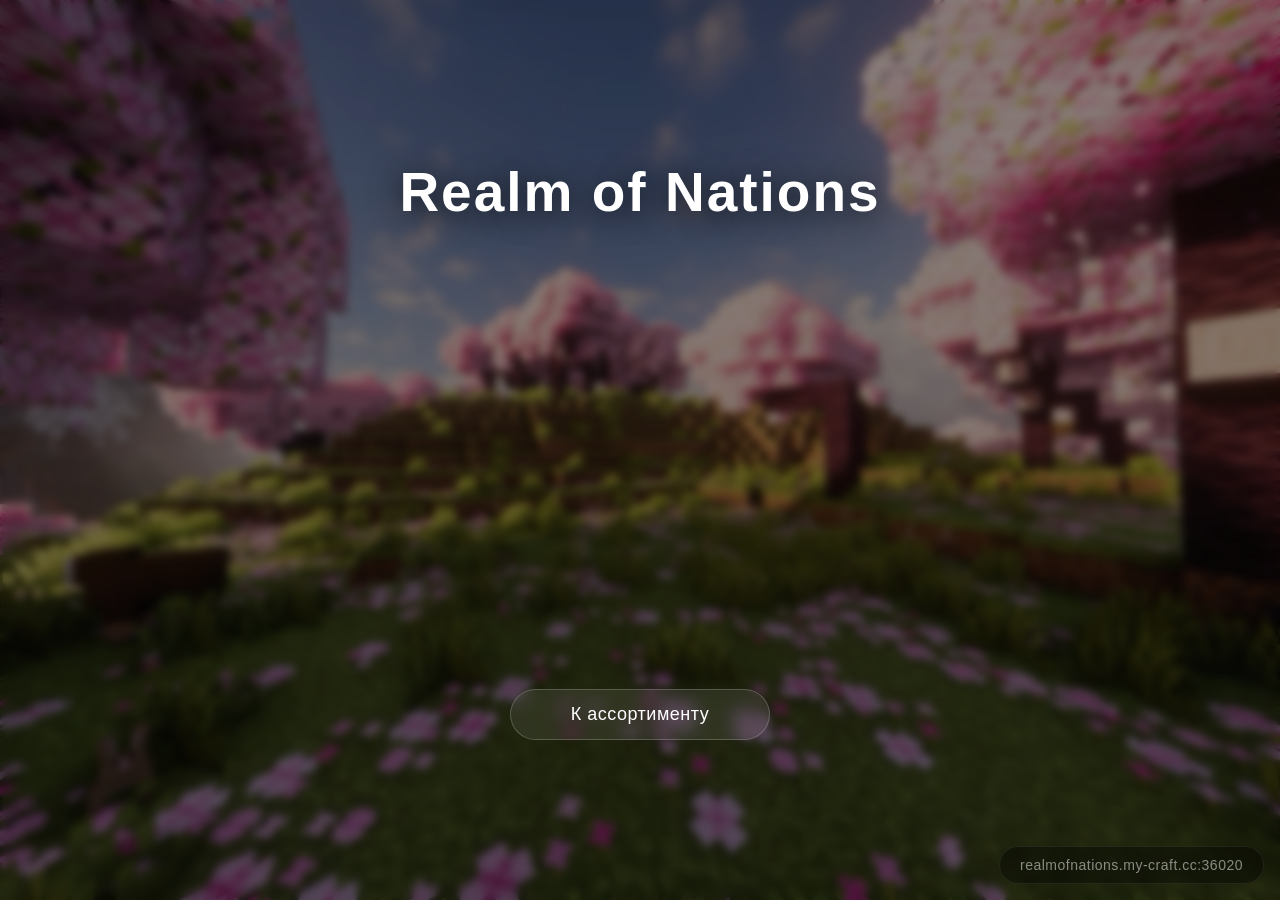
==== index.html @ d2fc2464 "Update index.html" ====
<!DOCTYPE html>
<html lang="ru">
<head>
    <meta charset="UTF-8">
    <meta name="viewport" content="width=device-width, initial-scale=1.0">
    <title>Realm of Nations</title>
    <link rel="stylesheet" href="style.css">
</head>
<body>

    <section class="hero">
        <div class="overlay"></div>

        <!-- Контент по центру -->
        <div class="hero-content">
            <h1>Realm of Nations</h1>
            <button class="btn" onclick="window.location.href='assortment.html'">К ассортименту</button>
        </div>

        <!-- IP в правом нижнем углу -->
        <div class="ip-corner" onclick="copyIP()">
            <span>realmofnations.my-craft.cc:36020</span>
        </div>
    </section>

    <script>
        function copyIP() {
            const ip = 'realmofnations.my-craft.cc:36020';
            navigator.clipboard.writeText(ip);
            alert('✅ IP скопирован: ' + ip);
        }
    </script>

</body>
</html>
---- style.css ----
* {
    margin: 0;
    padding: 0;
    box-sizing: border-box;
}

body {
    font-family: 'Segoe UI', Tahoma, Geneva, Verdana, sans-serif;
    height: 100vh;
    overflow: hidden;
}

.hero {
    position: relative;
    width: 100%;
    height: 100vh;
    background: url('1.jpg') center/cover no-repeat;
    display: flex;
    align-items: center;
    justify-content: center;
    text-align: center;
}

.hero::before {
    content: '';
    position: absolute;
    inset: 0;
    background: inherit;
    filter: blur(4px);
    z-index: 0;
}

.overlay {
    position: absolute;
    inset: 0;
    background: rgba(0, 0, 0, 0.45);
    z-index: 1;
}

/* ===== КОНТЕНТ ПО ЦЕНТРУ ===== */
.hero-content {
    position: relative;
    z-index: 2;
    color: #fff;
    padding: 20px;
    display: flex;
    flex-direction: column;
    align-items: center;
    justify-content: center;
}

.hero-content h1 {
    font-size: 55px;
    font-weight: 700;
    letter-spacing: 2px;
    text-shadow: 0 4px 30px rgba(0, 0, 0, 0.7);
    margin-bottom: 30px;
}

/* ===== КНОПКА "К АССОРТИМЕНТУ" ===== */
.btn {
    display: inline-block;
    background: rgba(255, 255, 255, 0.08);
    backdrop-filter: blur(8px);
    border: 1px solid rgba(255, 255, 255, 0.2);
    color: #fff;
    padding: 14px 56px;
    font-size: 18px;
    font-weight: 500;
    border-radius: 40px;
    cursor: pointer;
    transition: all 0.3s ease;
    letter-spacing: 0.5px;
    min-width: 260px;
    margin-top: 435px; /* Было 450, уменьшил на 15px */
}

.btn:hover {
    background: rgba(255, 255, 255, 0.18);
    border-color: rgba(255, 255, 255, 0.4);
    transform: scale(1.03);
    box-shadow: 0 0 40px rgba(255, 255, 255, 0.06);
}

/* ===== IP В ПРАВОМ НИЖНЕМ УГЛУ ===== */
.ip-corner {
    position: absolute;
    bottom: 16px;
    right: 16px;
    z-index: 2;
    background: rgba(0, 0, 0, 0.35);
    backdrop-filter: blur(6px);
    border: 1px solid rgba(255, 255, 255, 0.08);
    padding: 10px 20px;
    border-radius: 30px;
    font-size: 14px;
    color: rgba(255, 255, 255, 0.5);
    letter-spacing: 0.5px;
    transition: all 0.3s ease;
    cursor: pointer;
    user-select: none;
}

.ip-corner:hover {
    background: rgba(0, 0, 0, 0.5);
    border-color: rgba(255, 255, 255, 0.15);
    color: rgba(255, 255, 255, 0.8);
}

/* ===== АДАПТИВ ===== */
@media (max-width: 768px) {
    .hero-content h1 {
        font-size: 36px;
        margin-bottom: 20px;
    }
    .btn {
        padding: 12px 32px;
        font-size: 15px;
        min-width: 200px;
        margin-top: 235px; /* Тоже поднимаем на 15px */
    }
    .ip-corner {
        bottom: 15px;
        right: 15px;
        padding: 6px 14px;
        font-size: 11px;
    }
}
/* ===== СТРАНИЦА АССОРТИМЕНТА ===== */
.subtitle {
    font-size: 18px;
    color: rgba(255, 255, 255, 0.7);
    margin-bottom: 40px;
}

.assortment-grid {
    display: grid;
    grid-template-columns: repeat(auto-fit, minmax(260px, 1fr));
    gap: 24px;
    max-width: 1100px;
    margin: 0 auto 40px;
    width: 100%;
}

.assortment-card {
    background: rgba(255, 255, 255, 0.06);
    backdrop-filter: blur(8px);
    border: 1px solid rgba(255, 255, 255, 0.1);
    border-radius: 16px;
    padding: 24px 20px;
    text-align: center;
    transition: all 0.3s ease;
}

.assortment-card:hover {
    transform: translateY(-6px);
    border-color: rgba(255, 215, 0, 0.3);
    box-shadow: 0 8px 30px rgba(0, 0, 0, 0.3);
}

.card-icon {
    font-size: 40px;
    margin-bottom: 8px;
}

.assortment-card h3 {
    font-size: 22px;
    color: #ffd700;
    margin-bottom: 4px;
}

.assortment-card .price {
    font-size: 20px;
    color: #ff6b6b;
    font-weight: bold;
    margin-bottom: 12px;
}

.assortment-card ul {
    list-style: none;
    padding: 0;
    text-align: left;
    margin-bottom: 16px;
}

.assortment-card ul li {
    color: #ccc;
    padding: 3px 0;
    font-size: 14px;
}

.btn-buy {
    width: 100%;
    background: #ffd700;
    color: #0a0a1a;
    border: none;
    padding: 10px 0;
    border-radius: 30px;
    font-weight: bold;
    font-size: 16px;
    cursor: pointer;
    transition: all 0.3s ease;
}

.btn-buy:hover {
    background: #e6c200;
    transform: scale(1.02);
}

.btn-back {
    display: inline-block;
    color: rgba(255, 255, 255, 0.6);
    text-decoration: none;
    font-size: 16px;
    transition: color 0.3s ease;
    margin-top: 10px;
}

.btn-back:hover {
    color: #fff;
}

/* ===== АДАПТИВ ДЛЯ АССОРТИМЕНТА ===== */
@media (max-width: 768px) {
    .assortment-grid {
        grid-template-columns: 1fr 1fr;
        gap: 16px;
    }
    .assortment-card {
        padding: 16px;
    }
    .assortment-card h3 {
        font-size: 18px;
    }
    .assortment-card .price {
        font-size: 17px;
    }
    .assortment-card ul li {
        font-size: 12px;
    }
}

@media (max-width: 480px) {
    .assortment-grid {
        grid-template-columns: 1fr;
    }
}
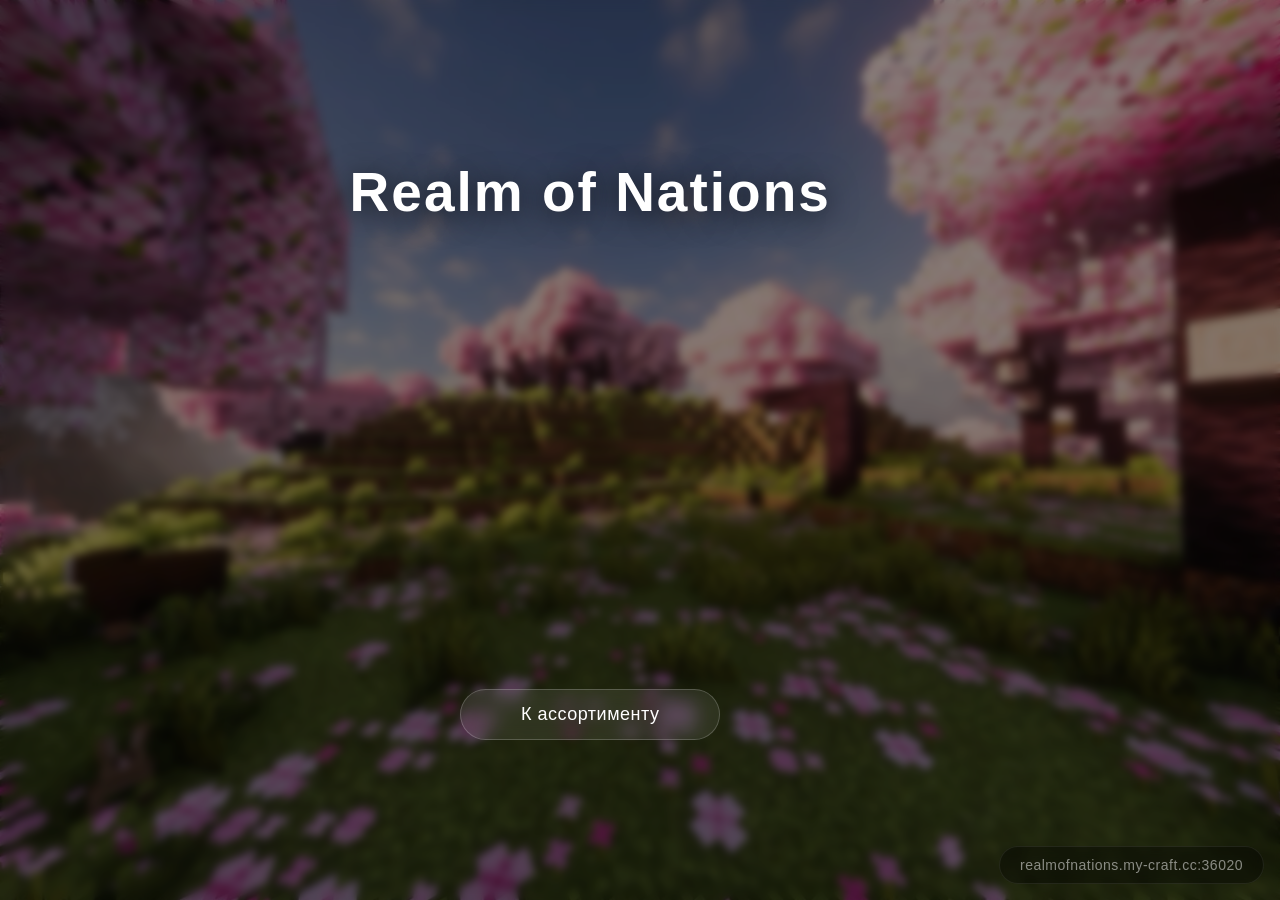
==== commit 660e48fd: "Update index.html" ====
--- a/index.html
+++ b/index.html
@@ -11,7 +11,6 @@
     <section class="hero">
         <div class="overlay"></div>
 
-        <!-- Контент по центру -->
         <div class="hero-content">
             <h1>Realm of Nations</h1>
             <button class="btn" onclick="window.location.href='assortment.html'">К ассортименту</button>
@@ -21,6 +20,12 @@
         <div class="ip-corner" onclick="copyIP()">
             <span>realmofnations.my-craft.cc:36020</span>
         </div>
+
+        <!-- ОНЛАЙН СТАТУС -->
+        <div class="online-status">
+            <span id="status-dot">🟢</span>
+            <span id="status-text">Онлайн: <span id="players-count">0</span></span>
+        </div>
     </section>
 
     <script>
@@ -29,6 +34,30 @@
             navigator.clipboard.writeText(ip);
             alert('✅ IP скопирован: ' + ip);
         }
+
+        async function getServerStatus() {
+            try {
+                const response = await fetch('https://api.mcsrvstat.us/2/realmofnations.my-craft.cc:36020');
+                const data = await response.json();
+
+                const dot = document.getElementById('status-dot');
+                const count = document.getElementById('players-count');
+
+                if (data.online) {
+                    dot.textContent = '🟢';
+                    count.textContent = data.players.online || '0';
+                } else {
+                    dot.textContent = '🔴';
+                    count.textContent = '0';
+                }
+            } catch (e) {
+                document.getElementById('status-dot').textContent = '🟡';
+                document.getElementById('players-count').textContent = '?';
+            }
+        }
+
+        getServerStatus();
+        setInterval(getServerStatus, 30000); // обновление каждые 30 секунд
     </script>
 
 </body>
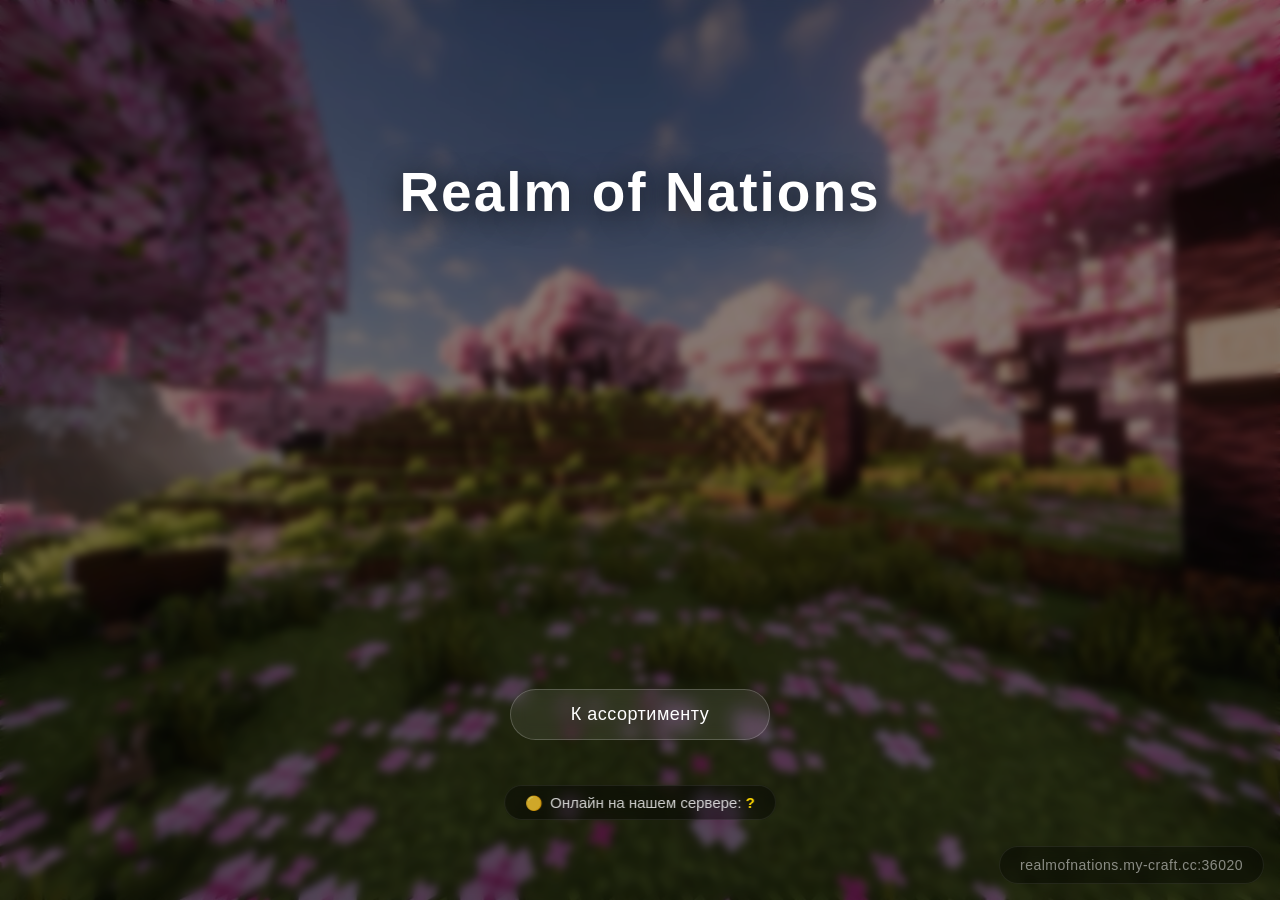
==== commit 9529d48c: "Update index.html" ====
--- a/index.html
+++ b/index.html
@@ -16,15 +16,15 @@
             <button class="btn" onclick="window.location.href='assortment.html'">К ассортименту</button>
         </div>
 
+        <!-- ОНЛАЙН СТАТУС -->
+        <div class="online-status">
+            <span id="status-dot">🟢</span>
+            <span id="status-text">Онлайн на нашем сервере: <span id="players-count">0</span></span>
+        </div>
+
         <!-- IP в правом нижнем углу -->
         <div class="ip-corner" onclick="copyIP()">
             <span>realmofnations.my-craft.cc:36020</span>
-        </div>
-
-        <!-- ОНЛАЙН СТАТУС -->
-        <div class="online-status">
-            <span id="status-dot">🟢</span>
-            <span id="status-text">Онлайн: <span id="players-count">0</span></span>
         </div>
     </section>
 
--- a/style.css
+++ b/style.css
@@ -245,3 +245,32 @@
         grid-template-columns: 1fr;
     }
 }
+
+/* ===== ОНЛАЙН СТАТУС ===== */
+.online-status {
+    position: absolute;
+    bottom: 80px;
+    left: 50%;
+    transform: translateX(-50%);
+    z-index: 2;
+    background: rgba(0, 0, 0, 0.4);
+    backdrop-filter: blur(6px);
+    border: 1px solid rgba(255, 255, 255, 0.08);
+    padding: 8px 20px;
+    border-radius: 30px;
+    font-size: 15px;
+    color: rgba(255, 255, 255, 0.8);
+    display: flex;
+    align-items: center;
+    gap: 8px;
+    user-select: none;
+}
+
+#status-dot {
+    font-size: 14px;
+}
+
+#players-count {
+    font-weight: 700;
+    color: #ffd700;
+}
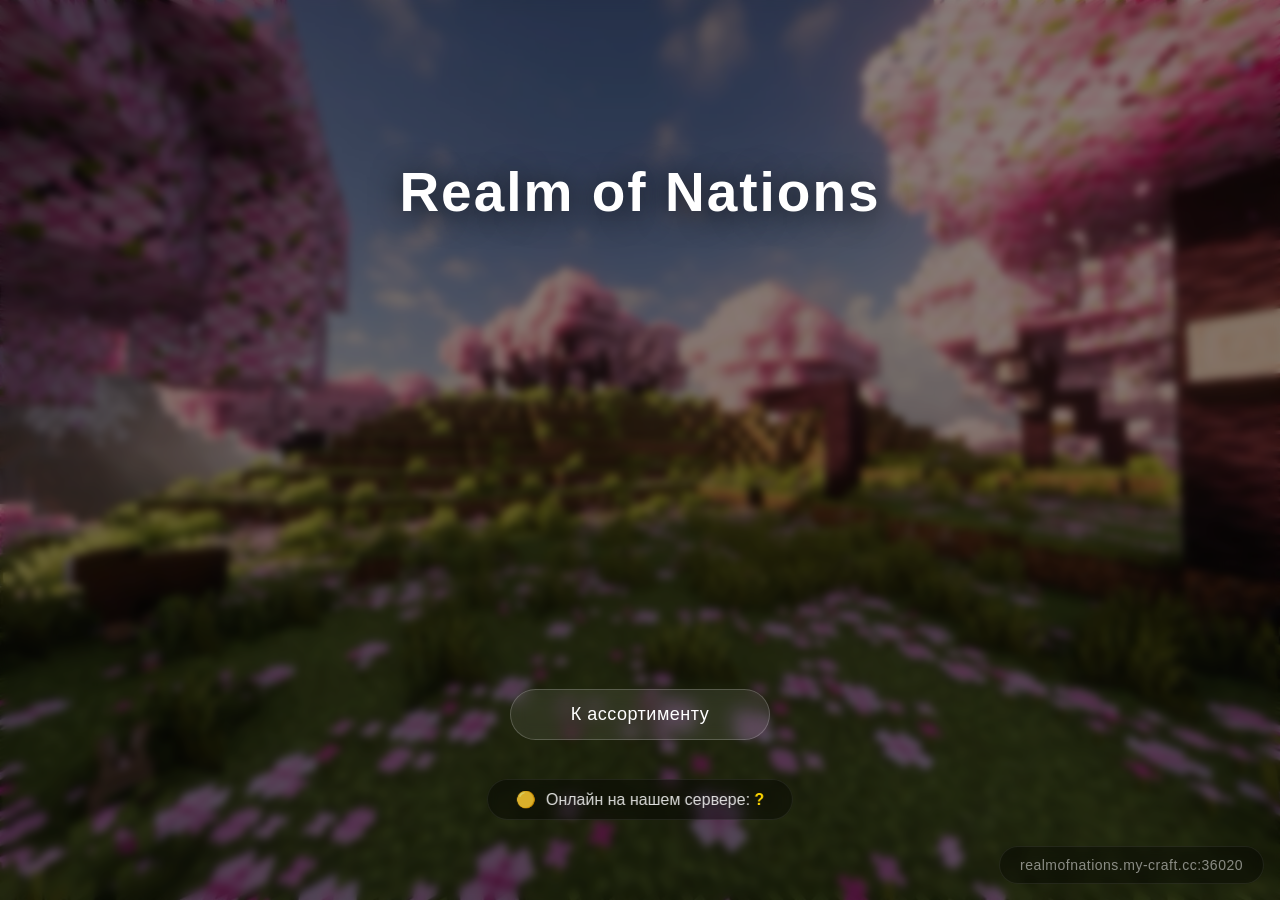
==== commit 56561d0a: "Update index.html" ====
--- a/index.html
+++ b/index.html
@@ -37,7 +37,8 @@
 
         async function getServerStatus() {
             try {
-                const response = await fetch('https://api.mcsrvstat.us/2/realmofnations.my-craft.cc:36020');
+                // Пробуем через mcapi.us
+                const response = await fetch('https://mcapi.us/server/status?ip=185.9.145.7&port=36020');
                 const data = await response.json();
 
                 const dot = document.getElementById('status-dot');
@@ -45,19 +46,36 @@
 
                 if (data.online) {
                     dot.textContent = '🟢';
-                    count.textContent = data.players.online || '0';
+                    count.textContent = data.players.now || '0';
                 } else {
                     dot.textContent = '🔴';
                     count.textContent = '0';
                 }
             } catch (e) {
-                document.getElementById('status-dot').textContent = '🟡';
-                document.getElementById('players-count').textContent = '?';
+                // Запасной вариант
+                try {
+                    const response2 = await fetch('https://api.mcsrvstat.us/2/185.9.145.7:36020');
+                    const data2 = await response2.json();
+
+                    const dot = document.getElementById('status-dot');
+                    const count = document.getElementById('players-count');
+
+                    if (data2.online) {
+                        dot.textContent = '🟢';
+                        count.textContent = data2.players.online || '0';
+                    } else {
+                        dot.textContent = '🔴';
+                        count.textContent = '0';
+                    }
+                } catch (e2) {
+                    document.getElementById('status-dot').textContent = '🟡';
+                    document.getElementById('players-count').textContent = '?';
+                }
             }
         }
 
         getServerStatus();
-        setInterval(getServerStatus, 30000); // обновление каждые 30 секунд
+        setInterval(getServerStatus, 30000);
     </script>
 
 </body>
--- a/style.css
+++ b/style.css
@@ -72,7 +72,7 @@
     transition: all 0.3s ease;
     letter-spacing: 0.5px;
     min-width: 260px;
-    margin-top: 435px; /* Было 450, уменьшил на 15px */
+    margin-top: 435px;
 }
 
 .btn:hover {
@@ -80,6 +80,38 @@
     border-color: rgba(255, 255, 255, 0.4);
     transform: scale(1.03);
     box-shadow: 0 0 40px rgba(255, 255, 255, 0.06);
+}
+
+/* ===== ОНЛАЙН СТАТУС ===== */
+.online-status {
+    position: absolute;
+    bottom: 80px;
+    left: 50%;
+    transform: translateX(-50%);
+    z-index: 2;
+    background: rgba(0, 0, 0, 0.4);
+    backdrop-filter: blur(6px);
+    border: 1px solid rgba(255, 255, 255, 0.08);
+    padding: 10px 28px;
+    border-radius: 30px;
+    font-size: 16px;
+    color: rgba(255, 255, 255, 0.85);
+    display: flex;
+    align-items: center;
+    gap: 10px;
+    user-select: none;
+    white-space: nowrap;
+    min-width: 220px;
+    justify-content: center;
+}
+
+#status-dot {
+    font-size: 16px;
+}
+
+#players-count {
+    font-weight: 700;
+    color: #ffd700;
 }
 
 /* ===== IP В ПРАВОМ НИЖНЕМ УГЛУ ===== */
@@ -117,7 +149,13 @@
         padding: 12px 32px;
         font-size: 15px;
         min-width: 200px;
-        margin-top: 235px; /* Тоже поднимаем на 15px */
+        margin-top: 235px;
+    }
+    .online-status {
+        bottom: 70px;
+        padding: 8px 18px;
+        font-size: 14px;
+        min-width: 180px;
     }
     .ip-corner {
         bottom: 15px;
@@ -126,151 +164,3 @@
         font-size: 11px;
     }
 }
-/* ===== СТРАНИЦА АССОРТИМЕНТА ===== */
-.subtitle {
-    font-size: 18px;
-    color: rgba(255, 255, 255, 0.7);
-    margin-bottom: 40px;
-}
-
-.assortment-grid {
-    display: grid;
-    grid-template-columns: repeat(auto-fit, minmax(260px, 1fr));
-    gap: 24px;
-    max-width: 1100px;
-    margin: 0 auto 40px;
-    width: 100%;
-}
-
-.assortment-card {
-    background: rgba(255, 255, 255, 0.06);
-    backdrop-filter: blur(8px);
-    border: 1px solid rgba(255, 255, 255, 0.1);
-    border-radius: 16px;
-    padding: 24px 20px;
-    text-align: center;
-    transition: all 0.3s ease;
-}
-
-.assortment-card:hover {
-    transform: translateY(-6px);
-    border-color: rgba(255, 215, 0, 0.3);
-    box-shadow: 0 8px 30px rgba(0, 0, 0, 0.3);
-}
-
-.card-icon {
-    font-size: 40px;
-    margin-bottom: 8px;
-}
-
-.assortment-card h3 {
-    font-size: 22px;
-    color: #ffd700;
-    margin-bottom: 4px;
-}
-
-.assortment-card .price {
-    font-size: 20px;
-    color: #ff6b6b;
-    font-weight: bold;
-    margin-bottom: 12px;
-}
-
-.assortment-card ul {
-    list-style: none;
-    padding: 0;
-    text-align: left;
-    margin-bottom: 16px;
-}
-
-.assortment-card ul li {
-    color: #ccc;
-    padding: 3px 0;
-    font-size: 14px;
-}
-
-.btn-buy {
-    width: 100%;
-    background: #ffd700;
-    color: #0a0a1a;
-    border: none;
-    padding: 10px 0;
-    border-radius: 30px;
-    font-weight: bold;
-    font-size: 16px;
-    cursor: pointer;
-    transition: all 0.3s ease;
-}
-
-.btn-buy:hover {
-    background: #e6c200;
-    transform: scale(1.02);
-}
-
-.btn-back {
-    display: inline-block;
-    color: rgba(255, 255, 255, 0.6);
-    text-decoration: none;
-    font-size: 16px;
-    transition: color 0.3s ease;
-    margin-top: 10px;
-}
-
-.btn-back:hover {
-    color: #fff;
-}
-
-/* ===== АДАПТИВ ДЛЯ АССОРТИМЕНТА ===== */
-@media (max-width: 768px) {
-    .assortment-grid {
-        grid-template-columns: 1fr 1fr;
-        gap: 16px;
-    }
-    .assortment-card {
-        padding: 16px;
-    }
-    .assortment-card h3 {
-        font-size: 18px;
-    }
-    .assortment-card .price {
-        font-size: 17px;
-    }
-    .assortment-card ul li {
-        font-size: 12px;
-    }
-}
-
-@media (max-width: 480px) {
-    .assortment-grid {
-        grid-template-columns: 1fr;
-    }
-}
-
-/* ===== ОНЛАЙН СТАТУС ===== */
-.online-status {
-    position: absolute;
-    bottom: 80px;
-    left: 50%;
-    transform: translateX(-50%);
-    z-index: 2;
-    background: rgba(0, 0, 0, 0.4);
-    backdrop-filter: blur(6px);
-    border: 1px solid rgba(255, 255, 255, 0.08);
-    padding: 8px 20px;
-    border-radius: 30px;
-    font-size: 15px;
-    color: rgba(255, 255, 255, 0.8);
-    display: flex;
-    align-items: center;
-    gap: 8px;
-    user-select: none;
-}
-
-#status-dot {
-    font-size: 14px;
-}
-
-#players-count {
-    font-weight: 700;
-    color: #ffd700;
-}
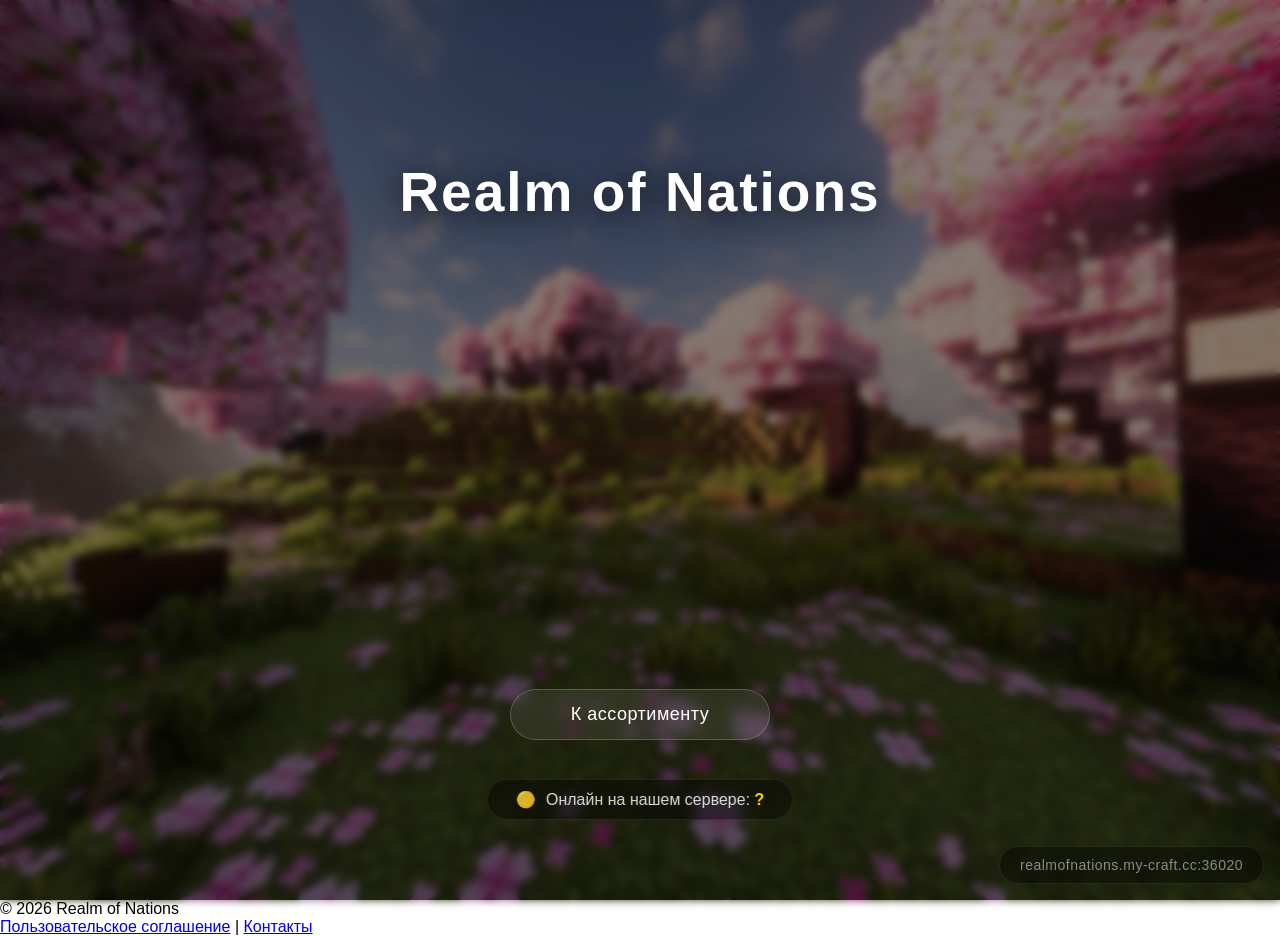
==== commit 46fa5ada: "Update index.html" ====
--- a/index.html
+++ b/index.html
@@ -28,6 +28,15 @@
         </div>
     </section>
 
+    <!-- ПОДВАЛ -->
+    <footer>
+        <p>© 2026 Realm of Nations</p>
+        <p>
+            <a href="offer.html">Пользовательское соглашение</a> |
+            <a href="contacts.html">Контакты</a>
+        </p>
+    </footer>
+
     <script>
         function copyIP() {
             const ip = 'realmofnations.my-craft.cc:36020';
@@ -37,7 +46,6 @@
 
         async function getServerStatus() {
             try {
-                // Пробуем через mcapi.us
                 const response = await fetch('https://mcapi.us/server/status?ip=185.9.145.7&port=36020');
                 const data = await response.json();
 
@@ -52,7 +60,6 @@
                     count.textContent = '0';
                 }
             } catch (e) {
-                // Запасной вариант
                 try {
                     const response2 = await fetch('https://api.mcsrvstat.us/2/185.9.145.7:36020');
                     const data2 = await response2.json();
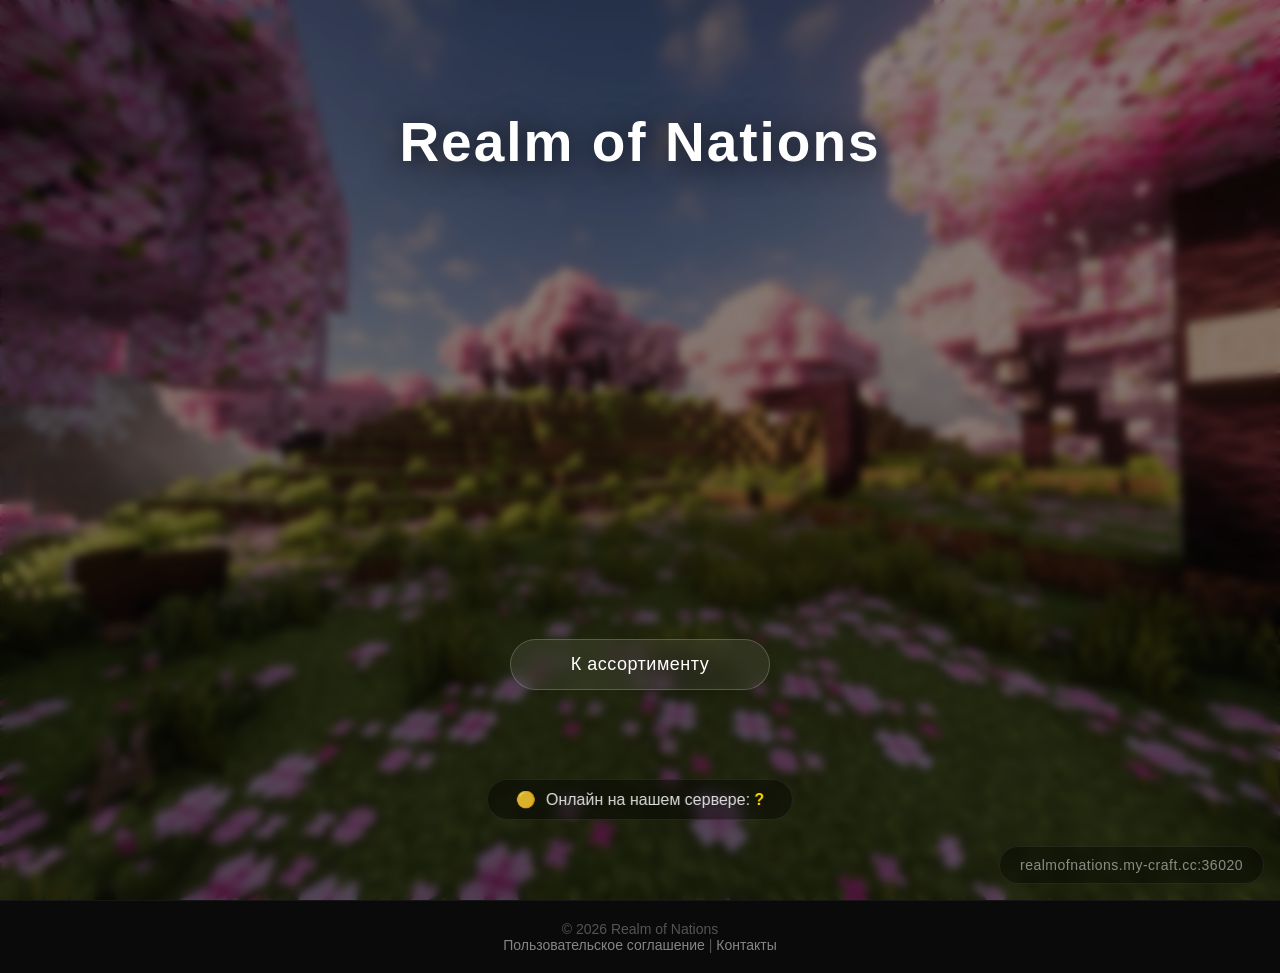
==== commit e92123ff: "Update index.html" ====
--- a/index.html
+++ b/index.html
@@ -16,19 +16,16 @@
             <button class="btn" onclick="window.location.href='assortment.html'">К ассортименту</button>
         </div>
 
-        <!-- ОНЛАЙН СТАТУС -->
         <div class="online-status">
             <span id="status-dot">🟢</span>
             <span id="status-text">Онлайн на нашем сервере: <span id="players-count">0</span></span>
         </div>
 
-        <!-- IP в правом нижнем углу -->
         <div class="ip-corner" onclick="copyIP()">
             <span>realmofnations.my-craft.cc:36020</span>
         </div>
     </section>
 
-    <!-- ПОДВАЛ -->
     <footer>
         <p>© 2026 Realm of Nations</p>
         <p>
--- a/style.css
+++ b/style.css
@@ -1,3 +1,4 @@
+/* ===== ОБЩИЕ НАСТРОЙКИ ===== */
 * {
     margin: 0;
     padding: 0;
@@ -6,19 +7,24 @@
 
 body {
     font-family: 'Segoe UI', Tahoma, Geneva, Verdana, sans-serif;
-    height: 100vh;
-    overflow: hidden;
+    min-height: 100vh;
+    height: auto;
+    overflow-y: auto;
+    background: #0a0a1a;
 }
 
+/* ===== ГЛАВНЫЙ ЭКРАН ===== */
 .hero {
     position: relative;
     width: 100%;
-    height: 100vh;
-    background: url('1.jpg') center/cover no-repeat;
+    min-height: 100vh;
+    height: auto;
+    background: url('1.jpg') center/cover no-repeat fixed;
     display: flex;
     align-items: center;
     justify-content: center;
     text-align: center;
+    padding: 20px 20px 120px 20px;
 }
 
 .hero::before {
@@ -37,7 +43,6 @@
     z-index: 1;
 }
 
-/* ===== КОНТЕНТ ПО ЦЕНТРУ ===== */
 .hero-content {
     position: relative;
     z-index: 2;
@@ -139,6 +144,29 @@
     color: rgba(255, 255, 255, 0.8);
 }
 
+/* ===== ПОДВАЛ (ФУТЕР) ===== */
+footer {
+    position: relative;
+    z-index: 2;
+    text-align: center;
+    padding: 20px;
+    color: rgba(255, 255, 255, 0.3);
+    font-size: 14px;
+    background: #0a0a0a;
+    border-top: 1px solid rgba(255, 255, 255, 0.05);
+    width: 100%;
+}
+
+footer a {
+    color: rgba(255, 255, 255, 0.5);
+    text-decoration: none;
+    transition: color 0.3s ease;
+}
+
+footer a:hover {
+    color: #ffd700;
+}
+
 /* ===== АДАПТИВ ===== */
 @media (max-width: 768px) {
     .hero-content h1 {
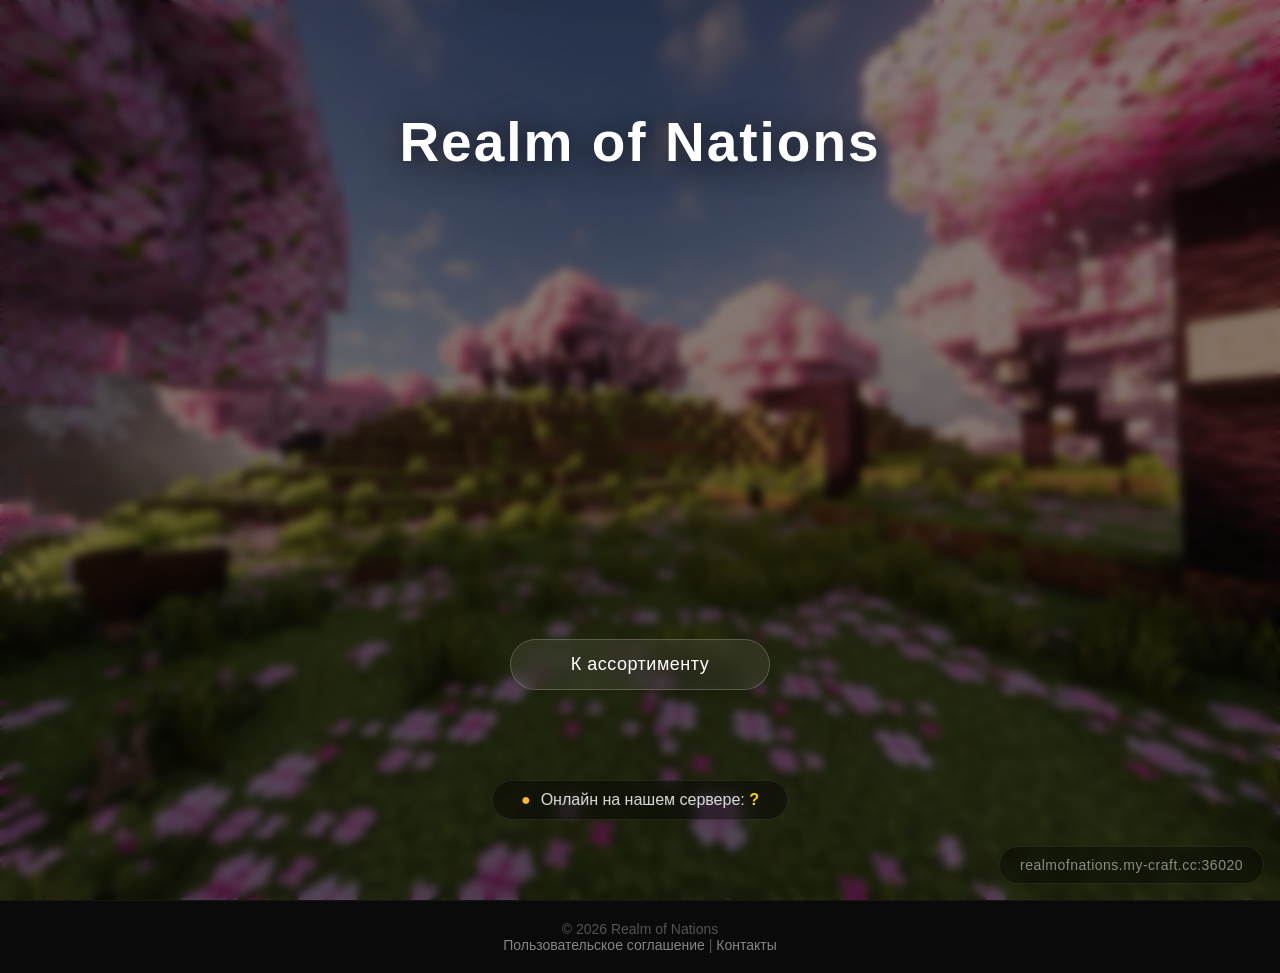
==== commit 410c0e3c: "Update index.html" ====
--- a/index.html
+++ b/index.html
@@ -17,7 +17,7 @@
         </div>
 
         <div class="online-status">
-            <span id="status-dot">🟢</span>
+            <span id="status-dot">●</span>
             <span id="status-text">Онлайн на нашем сервере: <span id="players-count">0</span></span>
         </div>
 
@@ -27,7 +27,7 @@
     </section>
 
     <footer>
-        <p>© 2026 Realm of Nations</p>
+        <p>&copy; 2026 Realm of Nations</p>
         <p>
             <a href="offer.html">Пользовательское соглашение</a> |
             <a href="contacts.html">Контакты</a>
@@ -38,41 +38,42 @@
         function copyIP() {
             const ip = 'realmofnations.my-craft.cc:36020';
             navigator.clipboard.writeText(ip);
-            alert('✅ IP скопирован: ' + ip);
+            alert('IP скопирован: ' + ip);
         }
 
         async function getServerStatus() {
             try {
                 const response = await fetch('https://mcapi.us/server/status?ip=185.9.145.7&port=36020');
                 const data = await response.json();
-
                 const dot = document.getElementById('status-dot');
                 const count = document.getElementById('players-count');
-
                 if (data.online) {
-                    dot.textContent = '🟢';
+                    dot.textContent = '●';
+                    dot.style.color = '#4ade80';
                     count.textContent = data.players.now || '0';
                 } else {
-                    dot.textContent = '🔴';
+                    dot.textContent = '●';
+                    dot.style.color = '#f87171';
                     count.textContent = '0';
                 }
             } catch (e) {
                 try {
                     const response2 = await fetch('https://api.mcsrvstat.us/2/185.9.145.7:36020');
                     const data2 = await response2.json();
-
                     const dot = document.getElementById('status-dot');
                     const count = document.getElementById('players-count');
-
                     if (data2.online) {
-                        dot.textContent = '🟢';
+                        dot.textContent = '●';
+                        dot.style.color = '#4ade80';
                         count.textContent = data2.players.online || '0';
                     } else {
-                        dot.textContent = '🔴';
+                        dot.textContent = '●';
+                        dot.style.color = '#f87171';
                         count.textContent = '0';
                     }
                 } catch (e2) {
-                    document.getElementById('status-dot').textContent = '🟡';
+                    document.getElementById('status-dot').textContent = '●';
+                    document.getElementById('status-dot').style.color = '#fbbf24';
                     document.getElementById('players-count').textContent = '?';
                 }
             }
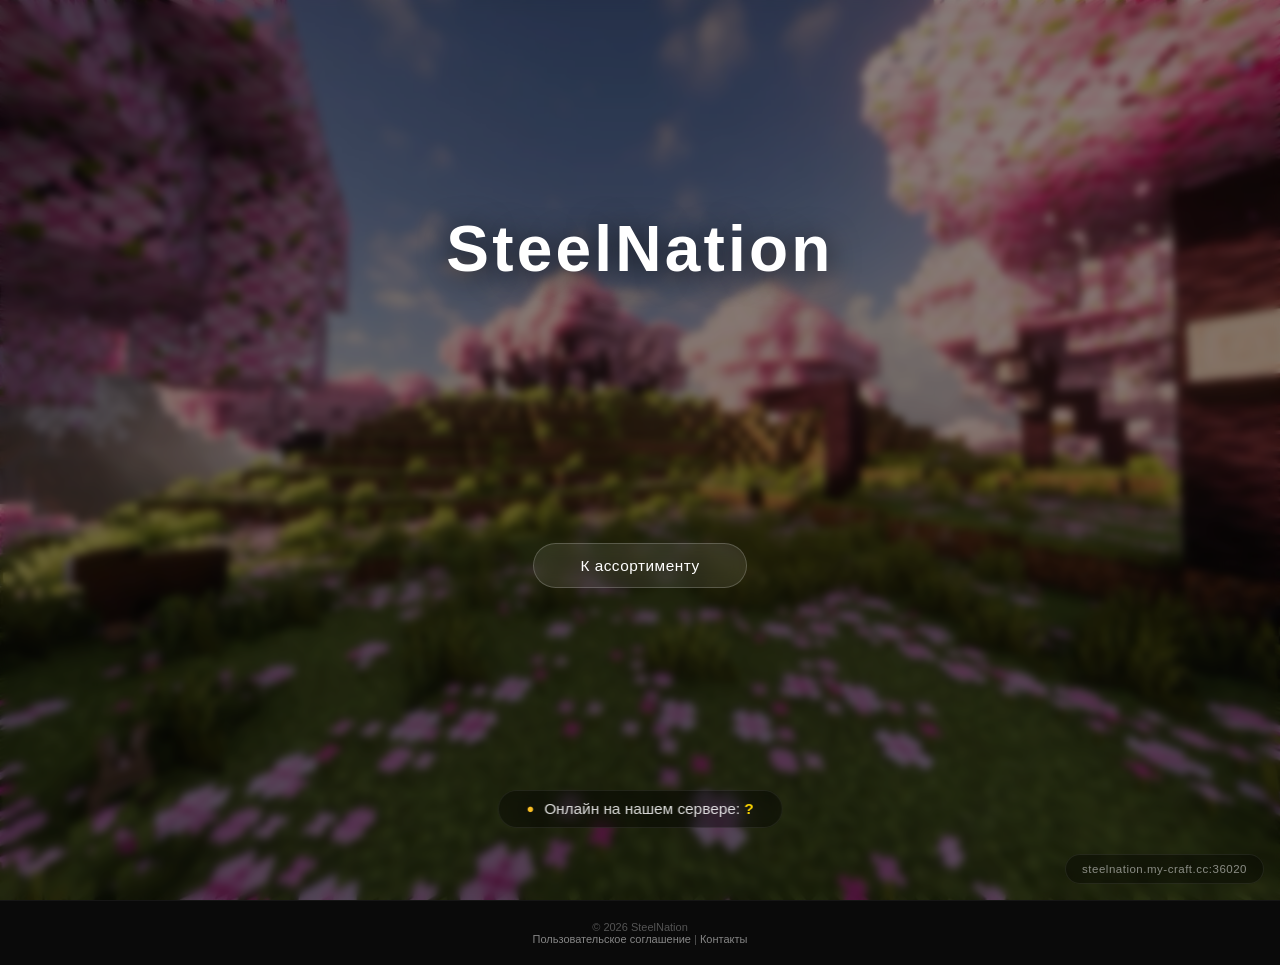
==== commit ec15f015: "Update index.html" ====
--- a/index.html
+++ b/index.html
@@ -3,7 +3,7 @@
 <head>
     <meta charset="UTF-8">
     <meta name="viewport" content="width=device-width, initial-scale=1.0">
-    <title>Realm of Nations</title>
+    <title>SteelNation</title>
     <link rel="stylesheet" href="style.css">
 </head>
 <body>
@@ -12,7 +12,7 @@
         <div class="overlay"></div>
 
         <div class="hero-content">
-            <h1>Realm of Nations</h1>
+            <h1>SteelNation</h1>
             <button class="btn" onclick="window.location.href='assortment.html'">К ассортименту</button>
         </div>
 
@@ -22,12 +22,12 @@
         </div>
 
         <div class="ip-corner" onclick="copyIP()">
-            <span>realmofnations.my-craft.cc:36020</span>
+            <span>steelnation.my-craft.cc:36020</span>
         </div>
     </section>
 
     <footer>
-        <p>&copy; 2026 Realm of Nations</p>
+        <p>&copy; 2026 SteelNation</p>
         <p>
             <a href="offer.html">Пользовательское соглашение</a> |
             <a href="contacts.html">Контакты</a>
@@ -36,7 +36,7 @@
 
     <script>
         function copyIP() {
-            const ip = 'realmofnations.my-craft.cc:36020';
+            const ip = 'steelnation.my-craft.cc:36020';
             navigator.clipboard.writeText(ip);
             alert('IP скопирован: ' + ip);
         }
--- a/style.css
+++ b/style.css
@@ -1,4 +1,3 @@
-/* ===== ОБЩИЕ НАСТРОЙКИ ===== */
 * {
     margin: 0;
     padding: 0;
@@ -13,7 +12,6 @@
     background: #0a0a1a;
 }
 
-/* ===== ГЛАВНЫЙ ЭКРАН ===== */
 .hero {
     position: relative;
     width: 100%;
@@ -52,32 +50,33 @@
     flex-direction: column;
     align-items: center;
     justify-content: center;
+    width: 100%;
+    max-width: 1200px;
 }
 
 .hero-content h1 {
-    font-size: 55px;
+    font-size: clamp(32px, 5vw, 72px);
     font-weight: 700;
-    letter-spacing: 2px;
+    letter-spacing: 0.05em;
     text-shadow: 0 4px 30px rgba(0, 0, 0, 0.7);
-    margin-bottom: 30px;
-}
-
-/* ===== КНОПКА "К АССОРТИМЕНТУ" ===== */
+    margin-bottom: 0.5em;
+}
+
 .btn {
     display: inline-block;
     background: rgba(255, 255, 255, 0.08);
     backdrop-filter: blur(8px);
     border: 1px solid rgba(255, 255, 255, 0.2);
     color: #fff;
-    padding: 14px 56px;
-    font-size: 18px;
+    padding: 0.8em 3em;
+    font-size: clamp(14px, 1.2vw, 20px);
     font-weight: 500;
     border-radius: 40px;
     cursor: pointer;
     transition: all 0.3s ease;
     letter-spacing: 0.5px;
-    min-width: 260px;
-    margin-top: 435px;
+    min-width: 200px;
+    margin-top: clamp(150px, 25vh, 450px);
 }
 
 .btn:hover {
@@ -87,31 +86,30 @@
     box-shadow: 0 0 40px rgba(255, 255, 255, 0.06);
 }
 
-/* ===== ОНЛАЙН СТАТУС ===== */
 .online-status {
     position: absolute;
-    bottom: 80px;
+    bottom: clamp(60px, 8vh, 100px);
     left: 50%;
     transform: translateX(-50%);
     z-index: 2;
     background: rgba(0, 0, 0, 0.4);
     backdrop-filter: blur(6px);
     border: 1px solid rgba(255, 255, 255, 0.08);
-    padding: 10px 28px;
+    padding: 0.6em 1.8em;
     border-radius: 30px;
-    font-size: 16px;
+    font-size: clamp(12px, 1.2vw, 18px);
     color: rgba(255, 255, 255, 0.85);
     display: flex;
     align-items: center;
     gap: 10px;
     user-select: none;
     white-space: nowrap;
-    min-width: 220px;
+    min-width: 180px;
     justify-content: center;
 }
 
 #status-dot {
-    font-size: 16px;
+    font-size: clamp(12px, 1vw, 18px);
 }
 
 #players-count {
@@ -119,7 +117,6 @@
     color: #ffd700;
 }
 
-/* ===== IP В ПРАВОМ НИЖНЕМ УГЛУ ===== */
 .ip-corner {
     position: absolute;
     bottom: 16px;
@@ -128,9 +125,9 @@
     background: rgba(0, 0, 0, 0.35);
     backdrop-filter: blur(6px);
     border: 1px solid rgba(255, 255, 255, 0.08);
-    padding: 10px 20px;
+    padding: 8px 16px;
     border-radius: 30px;
-    font-size: 14px;
+    font-size: clamp(10px, 0.9vw, 14px);
     color: rgba(255, 255, 255, 0.5);
     letter-spacing: 0.5px;
     transition: all 0.3s ease;
@@ -144,14 +141,13 @@
     color: rgba(255, 255, 255, 0.8);
 }
 
-/* ===== ПОДВАЛ (ФУТЕР) ===== */
 footer {
     position: relative;
     z-index: 2;
     text-align: center;
     padding: 20px;
     color: rgba(255, 255, 255, 0.3);
-    font-size: 14px;
+    font-size: clamp(11px, 0.8vw, 14px);
     background: #0a0a0a;
     border-top: 1px solid rgba(255, 255, 255, 0.05);
     width: 100%;
@@ -167,28 +163,50 @@
     color: #ffd700;
 }
 
-/* ===== АДАПТИВ ===== */
 @media (max-width: 768px) {
     .hero-content h1 {
-        font-size: 36px;
-        margin-bottom: 20px;
+        font-size: clamp(28px, 8vw, 48px);
     }
     .btn {
-        padding: 12px 32px;
-        font-size: 15px;
-        min-width: 200px;
-        margin-top: 235px;
+        padding: 0.6em 1.5em;
+        font-size: clamp(12px, 3vw, 16px);
+        min-width: 140px;
+        margin-top: clamp(120px, 25vh, 250px);
     }
     .online-status {
-        bottom: 70px;
-        padding: 8px 18px;
-        font-size: 14px;
-        min-width: 180px;
+        font-size: clamp(10px, 2.5vw, 14px);
+        padding: 0.4em 1.2em;
+        min-width: 140px;
+        bottom: clamp(50px, 6vh, 80px);
     }
     .ip-corner {
-        bottom: 15px;
-        right: 15px;
-        padding: 6px 14px;
-        font-size: 11px;
-    }
-}
+        padding: 4px 10px;
+        font-size: clamp(8px, 2vw, 11px);
+        bottom: 12px;
+        right: 12px;
+    }
+}
+
+@media (max-width: 480px) {
+    .hero-content h1 {
+        font-size: clamp(24px, 10vw, 32px);
+    }
+    .btn {
+        padding: 0.5em 1.2em;
+        font-size: clamp(10px, 3.5vw, 14px);
+        min-width: 120px;
+        margin-top: clamp(80px, 20vh, 180px);
+    }
+    .online-status {
+        font-size: clamp(8px, 3vw, 12px);
+        padding: 0.3em 0.8em;
+        min-width: 100px;
+        bottom: clamp(40px, 5vh, 60px);
+    }
+    .ip-corner {
+        padding: 3px 8px;
+        font-size: clamp(7px, 2.5vw, 10px);
+        bottom: 8px;
+        right: 8px;
+    }
+}
